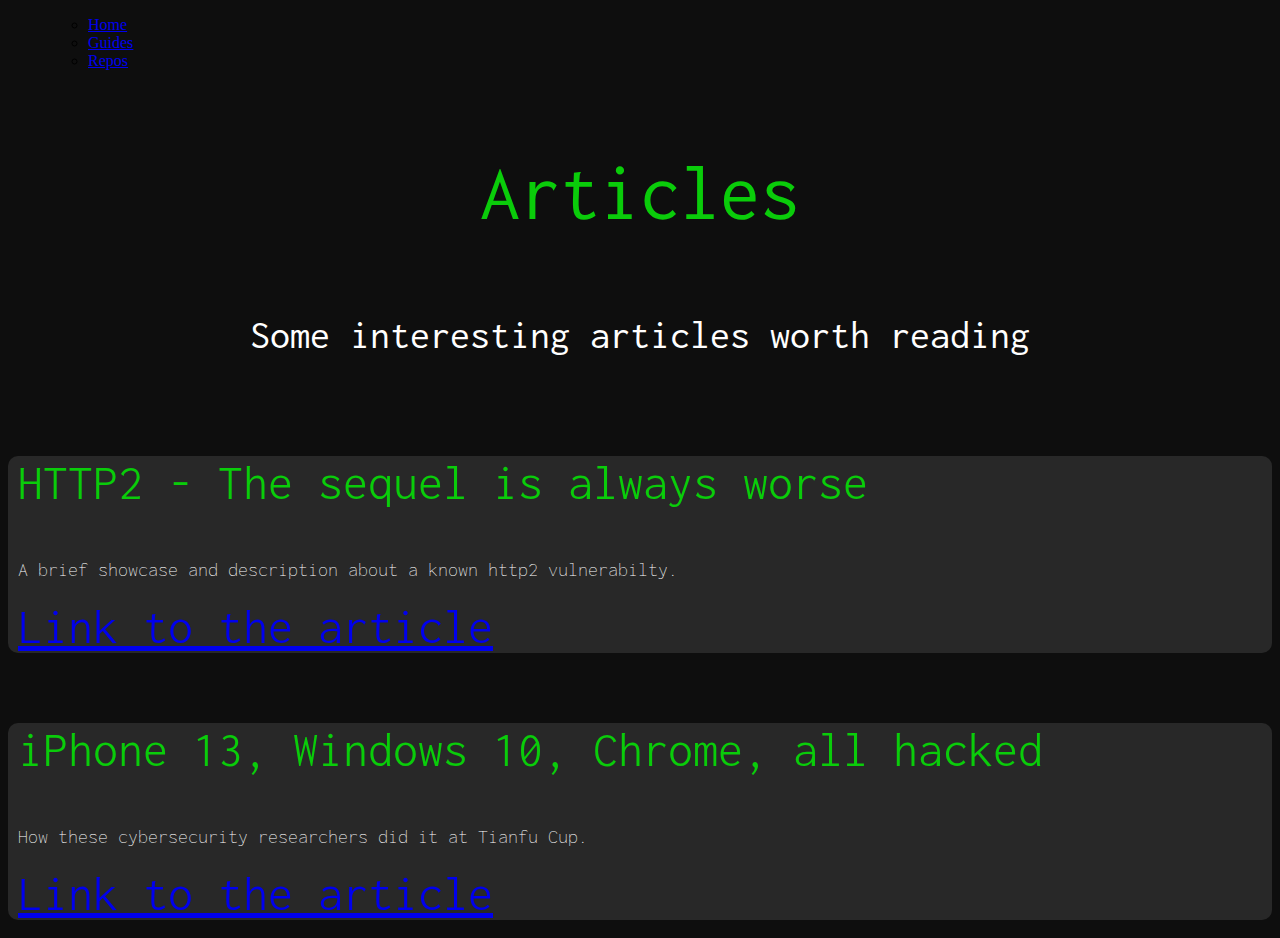
==== articles.html @ 592cb431 "New content" ====
<!DOCTYPE html>



<html>
    <head>
        <meta charset="utf-8">
        <meta http-equiv="X-UA-Compatible" content="IE=edge">
        <title>SpeWnz's Personal website</title>
        <meta name="description" content="">
        <meta name="viewport" content="width=device-width, initial-scale=1">

        <link href="https://cdn.jsdelivr.net/npm/bootstrap@5.0.0/dist/css/bootstrap.min.css" rel="stylesheet" integrity="sha384-wEmeIV1mKuiNpC+IOBjI7aAzPcEZeedi5yW5f2yOq55WWLwNGmvvx4Um1vskeMj0" crossorigin="anonymous">
        <link rel="stylesheet" href="style.css">
        <script src="scripts/articles.js" type="module" defer></script>
    </head>
    <body>
        <header>
            <menu id="mainMenu">
                <ul class="custom_ul">
                    <li class="custom_li"> <a href="index.html">Home</a> </li>
                    <li class="custom_li"> <a href="guides.html">Guides</a> </li>
                    <li class="custom_li"> <a href="pubRepos.html">Repos</a> </li>
                </ul>
            </menu>

            <div class="row justify-content-md-center titolo-sottotitolo">
                <div class="col-md-8">
                        <p class="TITOLO">Articles</p>
                        <p class="SOTTOTITOLO">Some interesting articles worth reading</p>
                </div>            
            </div>

        </header>

        <main>
            <div id="articlesContainer">
                <!-- to be filled by js -->
            </div>
        </main>

    </body>
</html>
---- style.css ----
@import url('https://fonts.googleapis.com/css2?family=Inconsolata&display=swap');
@import url('https://fonts.googleapis.com/css2?family=Inconsolata:wght@200;400&display=swap');
/* -----------------------------------------------------------------------------------------------------------------------------*/

/*
div[class="row"] {
    outline: 1px dotted rgb(255, 0, 221);
}

div[class^="col-"] {
    outline: 1px dotted rgb(255, 0, 221);
}

div{
    outline: 1px dotted rgb(255, 0, 221);
}*/

/* -----------------------------------------------------------------------------------------------------------------------------*/

:root{
    --mainBG:rgb(14, 14, 14);
    --fluoGreen:rgb(10, 204, 10);
    --articleBG: #282828;
}

/*Dark mode a tutto ciò che non sia specificato con un colore diverso*/
html > *{
    background-color: var(--mainBG);
}

/*FIX: per impedire che si crei la barra di scorrimento orizzontale sotto */
.row{
    margin-left: 0;
    margin-right: 0;
}

.TITOLO{
    font-family: 'Inconsolata';
    font-size: 80px;
    color: var(--fluoGreen);
    font-weight: 400;
    text-align: center;
}

.SOTTOTITOLO{
    font-family: 'Inconsolata';
    font-size: 40px;
    color: white;
    font-weight: 400;
    text-align: center;
}

.separator{
    display: flex;
    align-items: center;
}

.separator p{
    text-align: center;
}

.separator hr{
    color:white;
    border: 3px solid white;
}



article{
    background-color: var(--articleBG);
    border-radius: 10px;
    padding-inline: 10px;    
}

.article{
    padding-top: 10px;
    padding-bottom: 10px;
}

.custom_iframe{
    display: flex;
    justify-content: center;
}

.verticalSpacer_small{
    height: 10px;
}
.verticalSpacer_medium{
    height: 25px;
}
.verticalSpacer_large{
    height: 40px;
}


.articleTitle{
    font-family: 'Inconsolata';
    font-size: 50px;
    color:rgb(10, 204, 10);
    font-weight: 350;
}
.articleDesc{
    font-family: 'Inconsolata';
    font-size: 20px;
    color:rgb(255, 255, 255);
    font-weight: 200;
}

/* -----------------------------------------------------------------------------------------------------------------------------*/

/* MEDIA QUERY per tutti i telefoni con larghezza al massimo 500px */
@media (max-width: 500px){
    .TITOLO{
        font-family: 'Inconsolata';
        font-size: 35px;
        color: var(--fluoGreen);
        font-weight: 400;
        text-align: center;
    }

    .SOTTOTITOLO{
        font-family: 'Inconsolata';
        font-size: 30px;
        color: white;
        font-weight: 400;
        text-align: center;
    }

    .articleTitle{
        font-family: 'Inconsolata';
        font-size: 30px;
        color:rgb(10, 204, 10);
        font-weight: 350;
    }
    .articleDesc{
        font-family: 'Inconsolata';
        font-size: 18px;
        color:rgb(255, 255, 255);
        font-weight: 200;
    }

    .separator{
        display: flex;
        align-items: center;
    }
    
    .separator p{
        text-align: center;
    }
    
    .separator hr{
        visibility: hidden;
    }
}
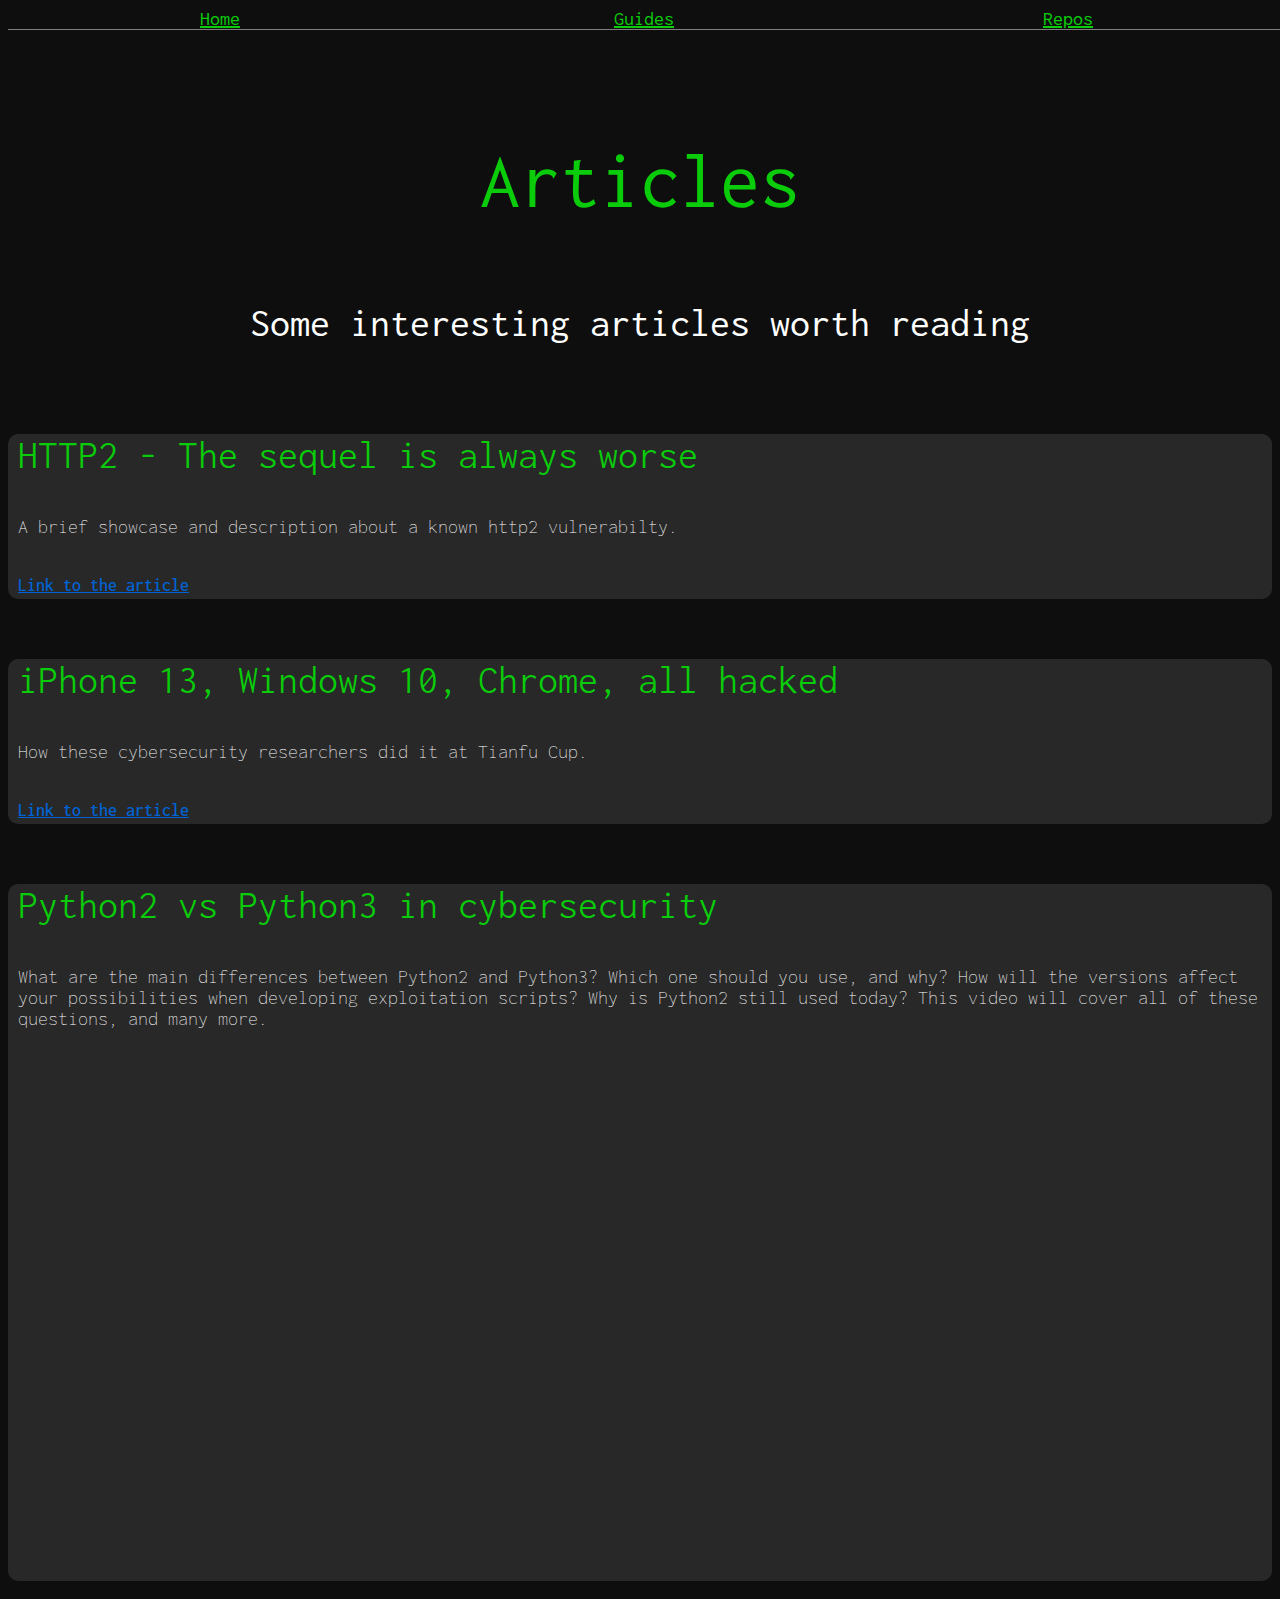
==== commit da269773: "New content" ====
--- a/articles.html
+++ b/articles.html
@@ -11,7 +11,8 @@
         <meta name="viewport" content="width=device-width, initial-scale=1">
 
         <link href="https://cdn.jsdelivr.net/npm/bootstrap@5.0.0/dist/css/bootstrap.min.css" rel="stylesheet" integrity="sha384-wEmeIV1mKuiNpC+IOBjI7aAzPcEZeedi5yW5f2yOq55WWLwNGmvvx4Um1vskeMj0" crossorigin="anonymous">
-        <link rel="stylesheet" href="style.css">
+        <link rel="stylesheet" href="styles/style.css">
+        <link rel="stylesheet" href="styles/reponsive-ytEmbed.css">
         <script src="scripts/articles.js" type="module" defer></script>
     </head>
     <body>
--- a/styles/style.css
+++ b/styles/style.css
@@ -0,0 +1,271 @@
+@import url('https://fonts.googleapis.com/css2?family=Inconsolata&display=swap');
+@import url('https://fonts.googleapis.com/css2?family=Inconsolata:wght@200;400&display=swap');
+/* -----------------------------------------------------------------------------------------------------------------------------*/
+
+/*
+div[class="row"] {
+    outline: 1px dotted rgb(255, 0, 221);
+}
+
+div[class^="col-"] {
+    outline: 1px dotted rgb(255, 0, 221);
+}
+
+div{
+    outline: 1px dotted rgb(255, 0, 221);
+}*/
+
+/* -----------------------------------------------------------------------------------------------------------------------------*/
+
+:root{
+    --mainBG:rgb(14, 14, 14);
+    --fluoGreen:rgb(10, 204, 10);
+    --articleBG: #282828;
+    --linkColor: #0063d4;
+}
+
+/*Dark mode a tutto ciò che non sia specificato con un colore diverso*/
+html > *{
+    background-color: var(--mainBG);
+}
+
+/*FIX: per impedire che si crei la barra di scorrimento orizzontale sotto */
+.row{
+    margin-left: 0;
+    margin-right: 0;
+}
+
+#mainMenu
+{
+    padding-left: 0;
+    margin-top: 0px;
+    position: fixed;    
+    z-index: 10;
+}
+
+.custom_ul {
+    list-style-type: none;
+    padding-left: 0;
+
+    display: table;
+    width: 100%;
+    table-layout: fixed;
+}
+
+.custom_li 
+{
+    border-style: solid;
+    border-color: gray;
+
+    border-top-width: 0;
+    border-bottom-width: 1px;
+    border-left-width: 0;
+    border-right-width: 0;
+
+    display: table-cell;
+
+    text-align: center;
+
+    font-family: 'Inconsolata';
+    font-size: 20px;
+    background-color: var(--mainBG);
+}
+
+.custom_li a
+{
+    color: var(--fluoGreen);
+}
+
+.titolo-sottotitolo
+{
+    padding-top: 50px;
+}
+
+.TITOLO{
+    font-family: 'Inconsolata';
+    font-size: 80px;
+    color: var(--fluoGreen);
+    font-weight: 400;
+    text-align: center;
+}
+
+.SOTTOTITOLO{
+    font-family: 'Inconsolata';
+    font-size: 40px;
+    color: white;
+    font-weight: 400;
+    text-align: center;
+}
+
+
+
+.separator{
+    display: flex;
+    align-items: center;
+}
+
+.separator p{
+    text-align: center;
+}
+
+.separator hr{
+    color:white;
+    border: 3px solid white;
+}
+
+
+
+article{
+    background-color: var(--articleBG);
+    border-radius: 10px;
+    padding-inline: 10px;    
+}
+
+.article{
+    padding-top: 10px;
+    padding-bottom: 10px;
+}
+
+.resourceLink{
+    align-self: center;
+    font-family: 'Inconsolata';
+    font-size: 18px;
+    color: var(--linkColor);
+    font-weight: 550;  
+    padding-bottom: 5px;  
+}
+
+
+
+.custom_iframe{
+    display: flex;
+    justify-content: center;
+}
+
+.verticalSpacer_small{
+    height: 10px;
+}
+.verticalSpacer_medium{
+    height: 25px;
+}
+.verticalSpacer_large{
+    height: 40px;
+}
+
+
+.articleTitle{
+    font-family: 'Inconsolata';
+    font-size: 40px;
+    color:rgb(10, 204, 10);
+    font-weight: 350;
+}
+.articleDesc{
+    font-family: 'Inconsolata';
+    font-size: 20px;
+    color:rgb(255, 255, 255);
+    font-weight: 200;
+}
+
+
+.privateContentLabel b
+{
+    font-weight: 400;
+}
+
+.privateContentLabel p
+{
+    color: red;
+}
+
+
+
+/* -----------------------------------------------------------------------------------------------------------------------------*/
+
+/* MEDIA QUERY per tutti i telefoni con larghezza al massimo 500px */
+@media (max-width: 500px){
+    #mainMenu
+    {
+        padding-left: 0;
+        margin-top: 0px;
+        position: fixed;
+    }
+
+    .custom_ul 
+    {
+        list-style-type: none;
+        padding-left: 0;
+
+        display: table;
+        width: 100%;
+        table-layout: fixed;
+    }
+
+    .custom_li
+    {
+        border-style: solid;
+        border-color: gray;
+
+        border-top-width: 0;
+        border-bottom-width: 1px;
+        border-left-width: 0;
+        border-right-width: 0;
+
+        padding-top: 10px;
+        padding-bottom: 10px;
+
+    }
+
+    .titolo-sottotitolo
+    {
+        padding-top: 80px;
+    }
+
+
+    
+    .TITOLO{
+        font-family: 'Inconsolata';
+        font-size: 35px;
+        color: var(--fluoGreen);
+        font-weight: 400;
+        text-align: center;
+    }
+
+    .SOTTOTITOLO{
+        font-family: 'Inconsolata';
+        font-size: 30px;
+        color: white;
+        font-weight: 400;
+        text-align: center;
+    }
+
+    .articleTitle{
+        font-family: 'Inconsolata';
+        font-size: 30px;
+        color:rgb(10, 204, 10);
+        font-weight: 350;
+    }
+    .articleDesc{
+        font-family: 'Inconsolata';
+        font-size: 18px;
+        color:rgb(255, 255, 255);
+        font-weight: 200;
+    }
+
+    .separator{
+        display: flex;
+        align-items: center;
+    }
+    
+    .separator p{
+        text-align: center;
+    }
+    
+    .separator hr{
+        visibility: hidden;
+    }
+
+    
+    .resourceLink{
+        padding-bottom: 10px;  
+    }
+}--- a/styles/reponsive-ytEmbed.css
+++ b/styles/reponsive-ytEmbed.css
@@ -0,0 +1,34 @@
+.outer-embed-container
+{
+    max-width: 70%;
+    margin: 0 auto;
+}
+
+.inner-embed-container {
+    overflow: hidden;
+    position: relative;
+    width:100%;
+    z-index: 0;
+}
+
+.inner-embed-container::after {
+    padding-top: 56.25%;
+    display: block;
+    content: '';
+}
+
+.inner-embed-container iframe {
+    position: absolute;
+    top: 0;
+    left: 0;
+    width: 100%;
+    height: 100%;
+}
+
+@media (max-width: 900px)
+{
+    .outer-embed-container
+    {
+        max-width: 100%;
+    }
+}